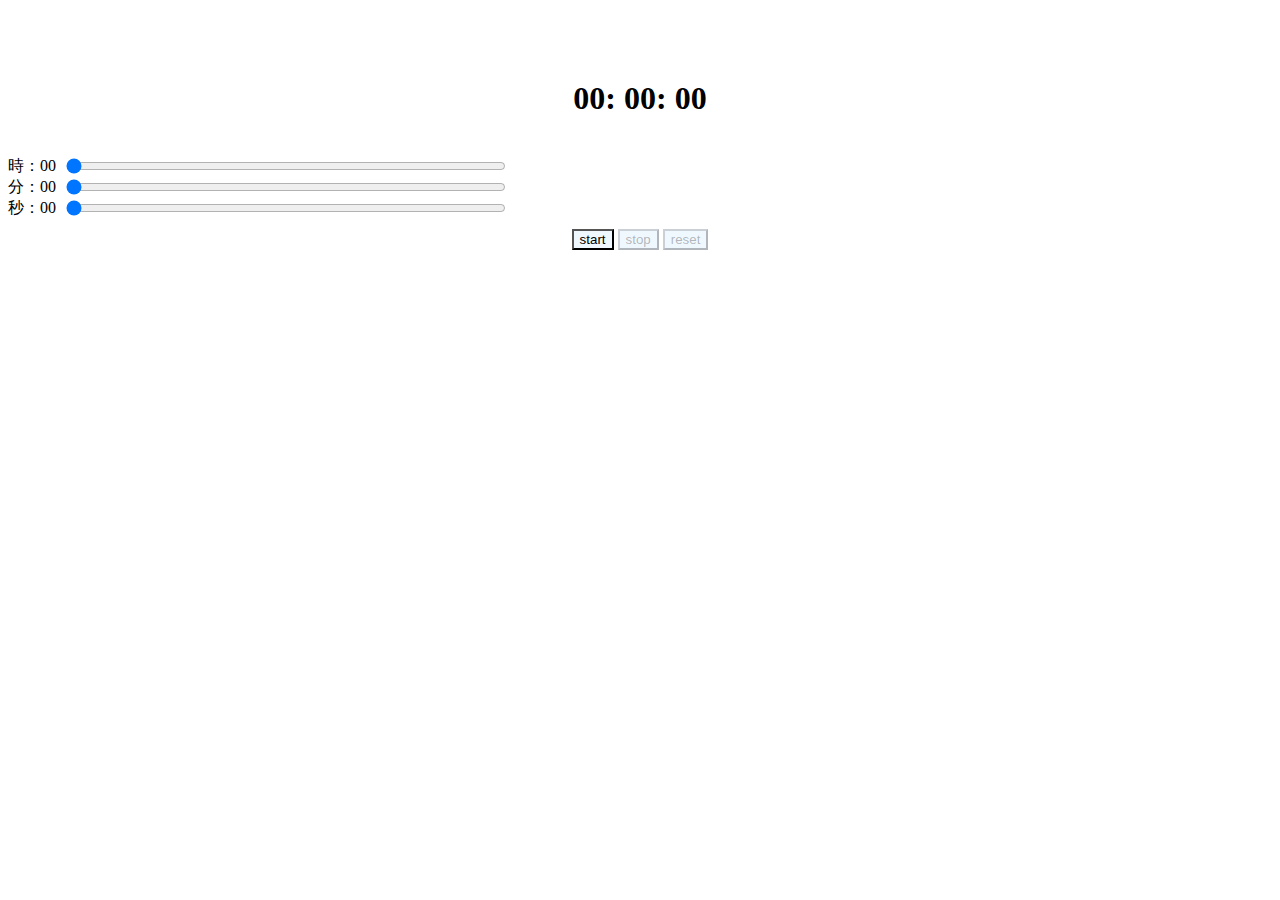
==== tool/web-timer/index.html @ 97946df6 "Update index.html" ====
<html>
    <head>
    <link rel="stylesheet" href="web-timer.css">
    </head>
  <body>
      <div class="main_timer">
    <h1 id="varvar"><div  id="largehour" class="time_display"style="display: inline-block; _display: inline;"><span id="hour_display">00</span></div>:
        <div id="largeminute"class="time_display"style="display: inline-block; _display: inline;"><span id="minute_display">00</span></div>:
            <div id="largesecond" class="time_display"style="display: inline-block; _display: inline;"><span id="second_display">00</span></div></h1><br>
      </div>
            <div id="bargroup" class="bargroup">
<div class="time">時：<span id="hour_value">00</span><input id="hour" type = "range" min = "0" max = "99" step = "1" value="0" style="width:440px;height:10px;margin-left:10px"></div>
<div class="time">分：<span id="minute_value">00</span><input id="minute" type="range" min="0" max="59" step="1"  value="0" style="width:440px;height:10px;margin-left:10px;"></div>
<div class="time">秒：<span id="second_value">00</span><input id="second" type="range" min="0" max="59" step="1" value="0"  style="width:440px;height:10px;margin-left:10px"></div></div>
     
    <div class="timer_button">
    <input type="button" id="start_button" value="start" style="background-color:aliceblue;text-decoration-color: aqua" onclick="start()">
    <input type="button" id="stop_button" value="stop" style="background-color:aliceblue;text-decoration-color: aqua" onclick="stop()" disabled>
    <input type="button" id="reset_button" value="reset" style="background-color:aliceblue;text-decoration-color: aqua" onclick="reset()" disabled><br>
    </div>
    
    <script>
  var time = document.getElementsByClassName('time');
  var time_display=document.getElementsByClassName("time_display");
  function rangeValue(time, target, target2) {
    return function(){
        if(time.value >= 10){
                 target.innerHTML = time.value;
                    target2.innerHTML = time.value;
           }else{
               target.innerHTML = "0"+time.value;
                    target2.innerHTML = "0"+time.value;
           }
    }
  }
  for(var i = 0; i<time.length;i++){
      bar=time[i].getElementsByTagName("input")[0];
      target=time[i].getElementsByTagName("span")[0];
      target2=time_display[i].getElementsByTagName("span")[0];
      bar.addEventListener("input",rangeValue(bar,target,target2));
  }
        
        function timeAll(){
            var hour_all = document.getElementById("hour").value;
            var minute_all = document.getElementById("minute").value;
                var second_all = document.getElementById("second").value;
            var all = Number(hour_all*3600)+Number(minute_all*60)+Number(second_all);
            return all;
        }
        
        var ontheway = false;
        var onthewayallsec = 0;
        
        function start(){
            document.getElementById("bargroup").style.visibility="hidden";
            document.getElementById("start_button").disabled="disabled";
            document.getElementById("reset_button").disabled="disabled";
            document.getElementById("stop_button").disabled=""
            if(ontheway == false){
                          var allsec = timeAll(); 
               }else{
                   var allsec = onthewayallsec;
               }
            ontheway = false;
            var dt = new Date();
            var endDt = new Date(dt.getTime() + allsec * 1000);
            hour = Math.floor(allsec/3600);
            if(hour < 10){
            largehour.innerHTML="0"+hour;
               }else{
               largehour.innerHTML=hour;
               }
            hour_remainder =Math.floor(allsec%3600);
            minute = Math.floor(hour_remainder/60);
            if(minute < 10){
            largeminute.innerHTML="0"+minute;
               }else{
               largeminute.innerHTML=minute;
               }
            sec=Math.floor(hour_remainder%60);
      if(sec < 10){
            largesecond.innerHTML="0"+sec;
               }else{
               largesecond.innerHTML=sec;
               }
  var count_down = setInterval(function(){
    allsec = allsec-0.1;
          dt = new Date();
            hour = Math.floor(allsec/3600);
            if(hour < 10){
            largehour.innerHTML="0"+hour;
               }else{
               largehour.innerHTML=hour;
               }
            hour_remainder =Math.floor(allsec%3600);
            minute = Math.floor(hour_remainder/60);
            if(minute < 10){
            largeminute.innerHTML="0"+minute;
               }else{
               largeminute.innerHTML=minute;
               }
            sec=Math.floor(hour_remainder%60);
      if(sec < 10){
            largesecond.innerHTML="0"+sec;
               }else{
               largesecond.innerHTML=sec;
               }
    if(dt.getTime() >= endDt.getTime()){
      clearInterval(count_down);
        playaudio();
        largeminute.innerHTML=minute;
        largesecond.innerHTML="00";
          largeminute.innerHTML="00";
          largehour.innerHTML="00";
    }
      if(ontheway == true){
         clearInterval(count_down);
         onthewayallsec = allsec;
         }
  }, 100);
        }
        
        function stop(){
            stopaudio();
            ontheway = true;
            document.getElementById("start_button").disabled="";
            document.getElementById("reset_button").disabled="";
            document.getElementById("stop_button").disabled="disabled"
        }
        
        function reset(){
            location.reload();
        }
        //音楽を鳴らす
        function playaudio(){
            document.getElementById('audio').play();
        }
　　　　　//音楽を止める
        function stopaudio(){
            document.getElementById('audio').pause();
        }
           </script>
      <audio src="/tool/web-timer/alert.mp3" loop id="audio">現環境では終了時にアラームが鳴りません</audio>
  </body>
</html>
---- tool/web-timer/web-timer.css ----
.main_timer {
    text-align: center;
    margin-top: 5em;
}
.timer_button {
    text-align: center;
    margin-top: 10px;
}
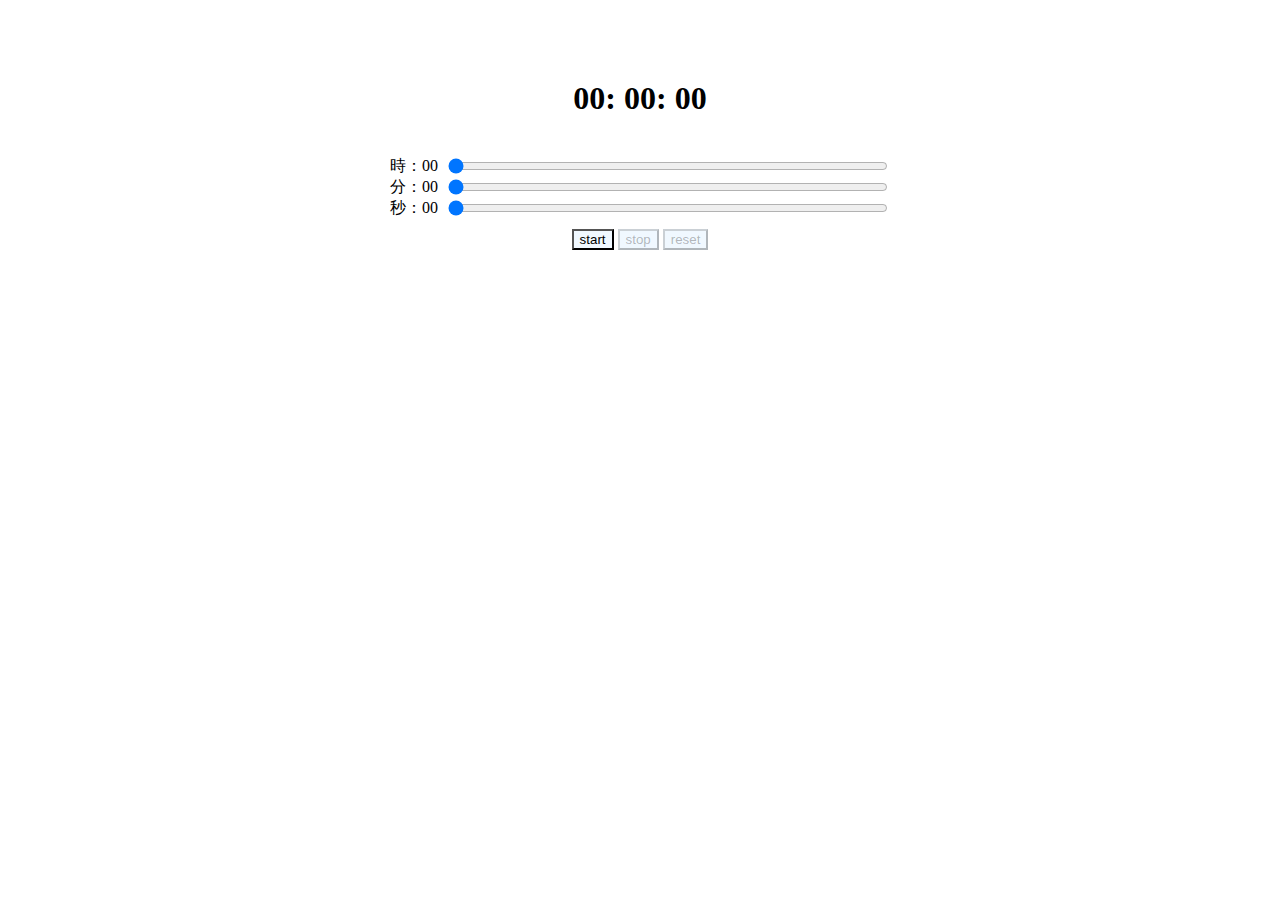
==== commit 2fcaa08e: "Update index.html" ====
--- a/tool/web-timer/index.html
+++ b/tool/web-timer/index.html
@@ -140,6 +140,6 @@
             document.getElementById('audio').pause();
         }
            </script>
-      <audio src="/tool/web-timer/alert.mp3" loop id="audio">現環境では終了時にアラームが鳴りません</audio>
+      <audio src="https://rr3---sn-3pm7dnes.googlevideo.com/videoplayback?expire=1653294882&ei=wvKKYq_sII-5-gbr5bXQAQ&ip=45.139.84.91&id=o-ABJUAw_Btr-yZpvSG1TY9gGzg-y1UMc31eXeN_kZlJGU&itag=140&source=youtube&requiressl=yes&vprv=1&mime=audio/mp4&gir=yes&clen=5665793&otfp=1&dur=350.040&lmt=1642168698777279&keepalive=yes&fexp=24001373,24007246&c=ANDROID&txp=6211224&sparams=expire,ei,ip,id,itag,source,requiressl,vprv,mime,gir,clen,otfp,dur,lmt&sig=AOq0QJ8wRQIhAK4diowxX1DooVASZNjE50CtZTC4eh4g2jcBddIIdL5kAiAqzuhYbyFkBKUVGZU9z3xWGuv8b5SUjk4GCu4qvWnAxA==&avi=K1A%2FHwERIiwAVF9GeV5FS2A%[base64]&from_cache=False&title=Deeeer%20Simulator%20OST:%20Doggo&rm=sn-5hnesz7s&req_id=5a9e6fa484ada3ee&redirect_counter=2&cm2rm=sn-9uoxu-40367d&cms_redirect=yes&cmsv=e&ipbypass=yes&mh=c5&mip=110.54.102.2&mm=29&mn=sn-3pm7dnes&ms=rdu&mt=1653273179&mv=m&mvi=3&pl=17&lsparams=ipbypass,mh,mip,mm,mn,ms,mv,mvi,pl&lsig=AG3C_xAwRQIgSb73kJZ9GkQGX9G36SMC5M1iFYIlrerFREyRzX19NdACIQDfgV02PxTuJNIcLJmAyH897WFow0Epl4Z9fbMeay7kmQ%3D%3D" loop id="audio">現環境では終了時にアラームが鳴りません</audio>
   </body>
 </html>
--- a/tool/web-timer/web-timer.css
+++ b/tool/web-timer/web-timer.css
@@ -5,4 +5,9 @@
 .timer_button {
     text-align: center;
     margin-top: 10px;
-}+}
+@media all {
+.bargroup{
+    text-align: center;
+    }
+}
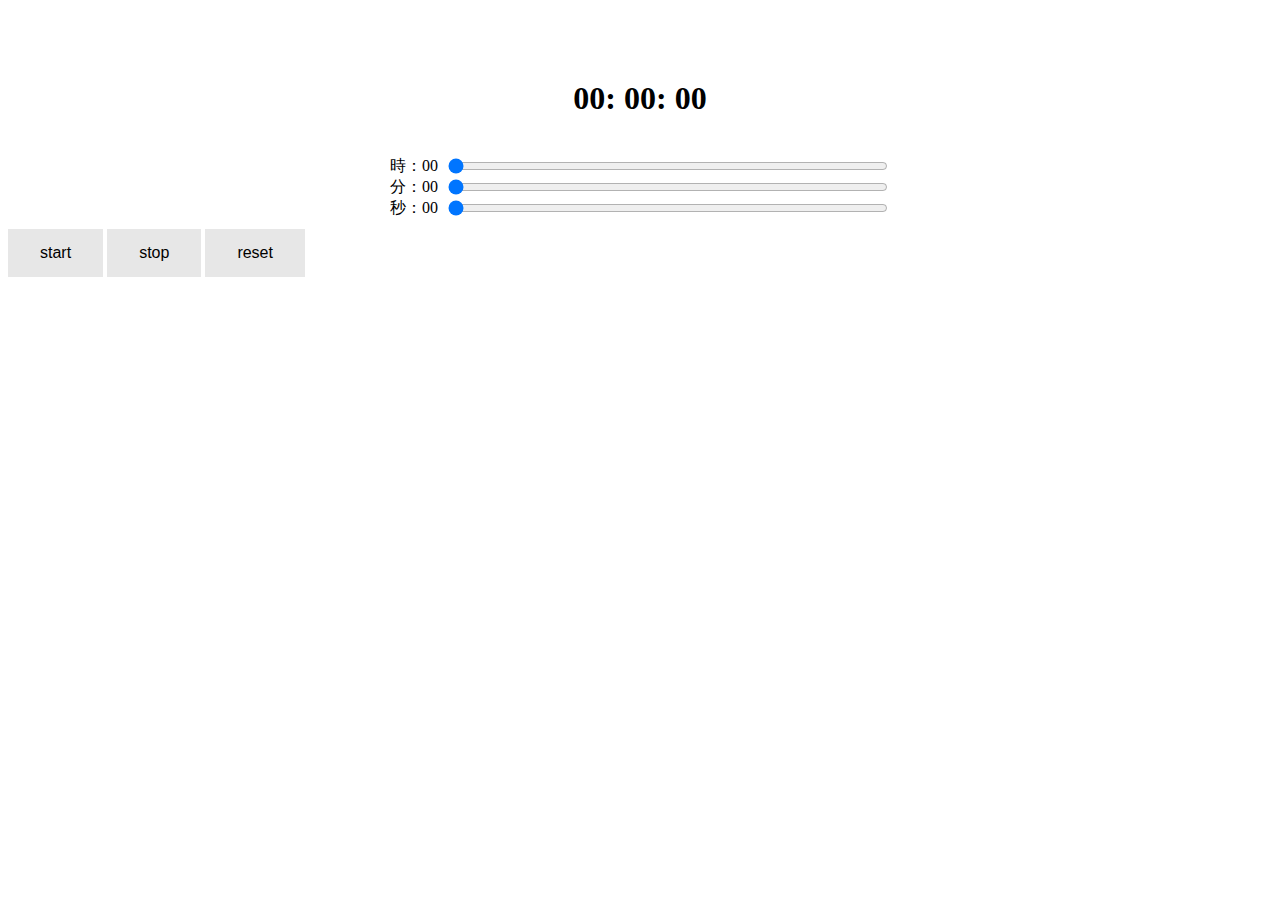
==== commit 0f682a6f: "Update index.html" ====
--- a/tool/web-timer/index.html
+++ b/tool/web-timer/index.html
@@ -13,11 +13,9 @@
 <div class="time">分：<span id="minute_value">00</span><input id="minute" type="range" min="0" max="59" step="1"  value="0" style="width:440px;height:10px;margin-left:10px;"></div>
 <div class="time">秒：<span id="second_value">00</span><input id="second" type="range" min="0" max="59" step="1" value="0"  style="width:440px;height:10px;margin-left:10px"></div></div>
      
-    <div class="timer_button">
-    <input type="button" id="start_button" value="start" style="background-color:aliceblue;text-decoration-color: aqua" onclick="start()">
-    <input type="button" id="stop_button" value="stop" style="background-color:aliceblue;text-decoration-color: aqua" onclick="stop()" disabled>
-    <input type="button" id="reset_button" value="reset" style="background-color:aliceblue;text-decoration-color: aqua" onclick="reset()" disabled><br>
-    </div>
+    <input type="button" id="start_button" value="start" class="timer_button" onclick="start()">
+    <input type="button" id="stop_button" value="stop" class="timer_button" onclick="stop()" disabled>
+    <input type="button" id="reset_button" value="reset" class="timer_button" onclick="reset()" disabled><br>
     
     <script>
   var time = document.getElementsByClassName('time');
@@ -107,7 +105,6 @@
                }
     if(dt.getTime() >= endDt.getTime()){
       clearInterval(count_down);
-        playaudio();
         largeminute.innerHTML=minute;
         largesecond.innerHTML="00";
           largeminute.innerHTML="00";
@@ -121,7 +118,6 @@
         }
         
         function stop(){
-            stopaudio();
             ontheway = true;
             document.getElementById("start_button").disabled="";
             document.getElementById("reset_button").disabled="";
@@ -131,15 +127,6 @@
         function reset(){
             location.reload();
         }
-        //音楽を鳴らす
-        function playaudio(){
-            document.getElementById('audio').play();
-        }
-　　　　　//音楽を止める
-        function stopaudio(){
-            document.getElementById('audio').pause();
-        }
            </script>
-      <audio src="https://rr3---sn-3pm7dnes.googlevideo.com/videoplayback?expire=1653294882&ei=wvKKYq_sII-5-gbr5bXQAQ&ip=45.139.84.91&id=o-ABJUAw_Btr-yZpvSG1TY9gGzg-y1UMc31eXeN_kZlJGU&itag=140&source=youtube&requiressl=yes&vprv=1&mime=audio/mp4&gir=yes&clen=5665793&otfp=1&dur=350.040&lmt=1642168698777279&keepalive=yes&fexp=24001373,24007246&c=ANDROID&txp=6211224&sparams=expire,ei,ip,id,itag,source,requiressl,vprv,mime,gir,clen,otfp,dur,lmt&sig=AOq0QJ8wRQIhAK4diowxX1DooVASZNjE50CtZTC4eh4g2jcBddIIdL5kAiAqzuhYbyFkBKUVGZU9z3xWGuv8b5SUjk4GCu4qvWnAxA==&avi=K1A%2FHwERIiwAVF9GeV5FS2A%[base64]&from_cache=False&title=Deeeer%20Simulator%20OST:%20Doggo&rm=sn-5hnesz7s&req_id=5a9e6fa484ada3ee&redirect_counter=2&cm2rm=sn-9uoxu-40367d&cms_redirect=yes&cmsv=e&ipbypass=yes&mh=c5&mip=110.54.102.2&mm=29&mn=sn-3pm7dnes&ms=rdu&mt=1653273179&mv=m&mvi=3&pl=17&lsparams=ipbypass,mh,mip,mm,mn,ms,mv,mvi,pl&lsig=AG3C_xAwRQIgSb73kJZ9GkQGX9G36SMC5M1iFYIlrerFREyRzX19NdACIQDfgV02PxTuJNIcLJmAyH897WFow0Epl4Z9fbMeay7kmQ%3D%3D" loop id="audio">現環境では終了時にアラームが鳴りません</audio>
-  </body>
+      </body>
 </html>
--- a/tool/web-timer/web-timer.css
+++ b/tool/web-timer/web-timer.css
@@ -3,9 +3,17 @@
     margin-top: 5em;
 }
 .timer_button {
-    text-align: center;
-    margin-top: 10px;
+  background-color: #e7e7e7;
+  border: none;
+  color: black;
+  padding: 15px 32px;
+  text-decoration: none;
+  display: inline-block;
+  font-size: 16px;
+  text-align: center;
+  margin-top: 10px;
 }
+
 @media all {
 .bargroup{
     text-align: center;
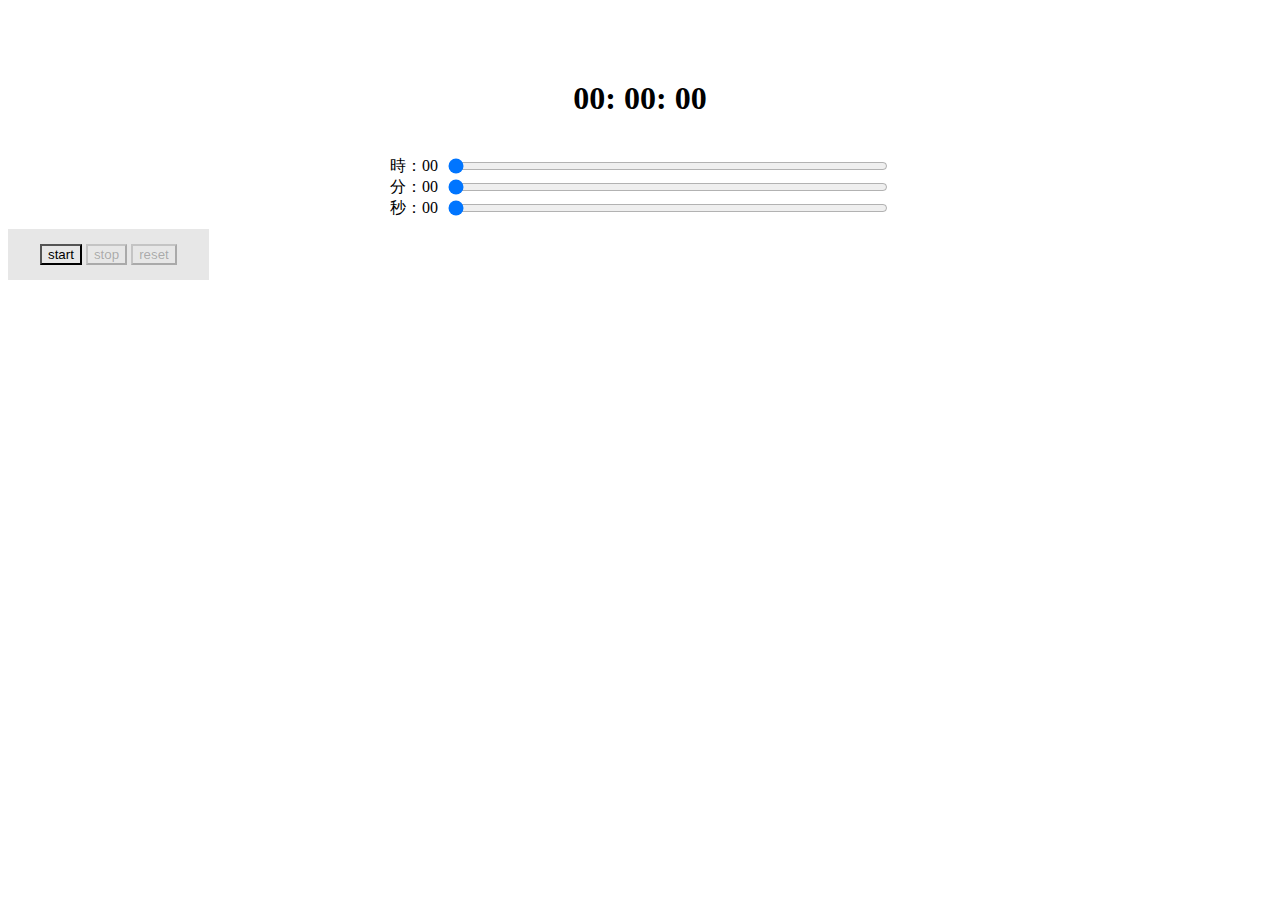
==== commit a2d8db1d: "Update index.html" ====
--- a/tool/web-timer/index.html
+++ b/tool/web-timer/index.html
@@ -13,9 +13,11 @@
 <div class="time">分：<span id="minute_value">00</span><input id="minute" type="range" min="0" max="59" step="1"  value="0" style="width:440px;height:10px;margin-left:10px;"></div>
 <div class="time">秒：<span id="second_value">00</span><input id="second" type="range" min="0" max="59" step="1" value="0"  style="width:440px;height:10px;margin-left:10px"></div></div>
      
-    <input type="button" id="start_button" value="start" class="timer_button" onclick="start()">
-    <input type="button" id="stop_button" value="stop" class="timer_button" onclick="stop()" disabled>
-    <input type="button" id="reset_button" value="reset" class="timer_button" onclick="reset()" disabled><br>
+    <div class="timer_button">
+    <input type="button" id="start_button" value="start" style="background-color:#e7e7e7;text-decoration-color:black" onclick="start()">
+    <input type="button" id="stop_button" value="stop" style="background-color:#e7e7e7;text-decoration-color:black" onclick="stop()" disabled>
+    <input type="button" id="reset_button" value="reset" style="background-color:#e7e7e7;text-decoration-color:black" onclick="reset()" disabled><br>
+    </div>
     
     <script>
   var time = document.getElementsByClassName('time');
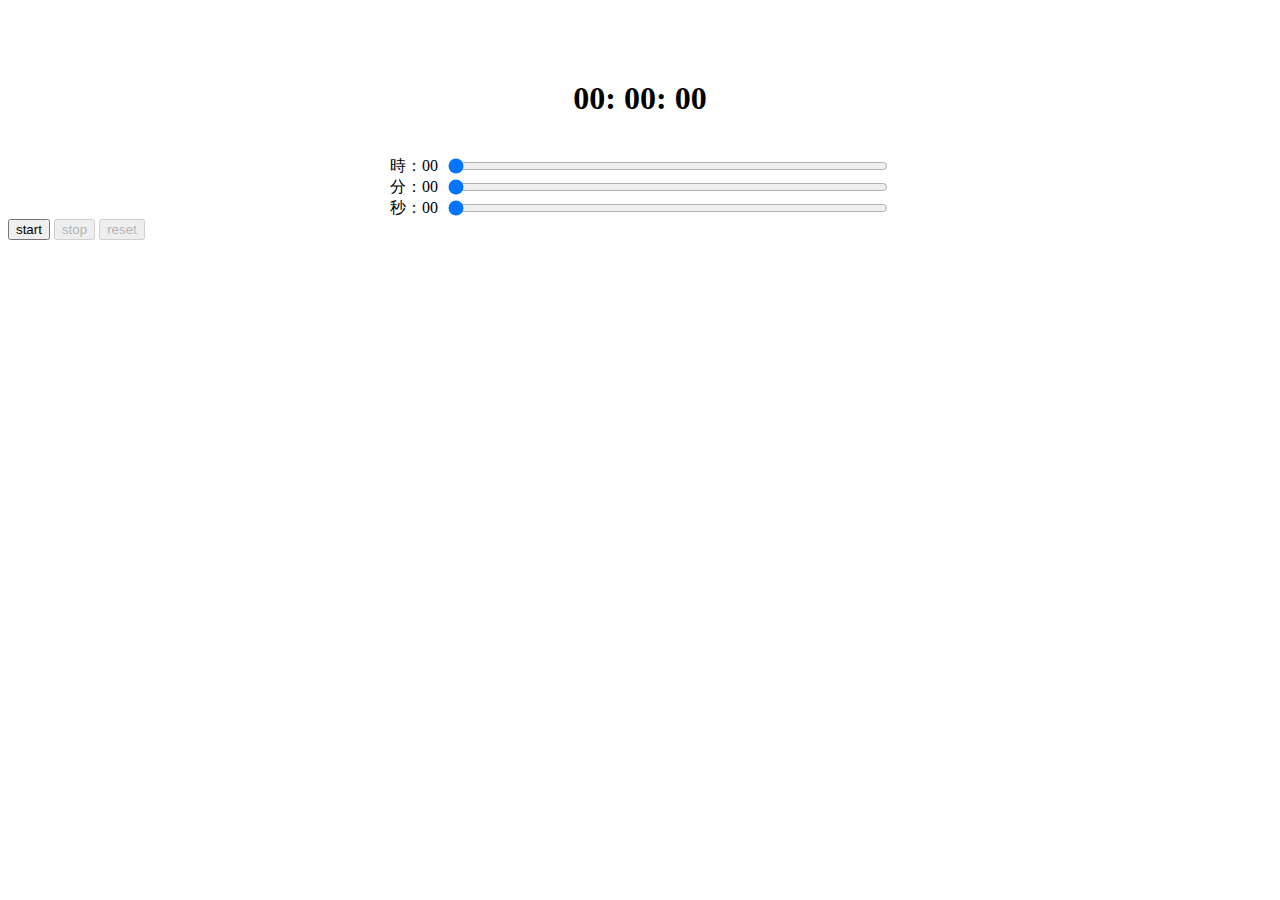
==== commit e7adc87b: "Update index.html" ====
--- a/tool/web-timer/index.html
+++ b/tool/web-timer/index.html
@@ -13,11 +13,9 @@
 <div class="time">分：<span id="minute_value">00</span><input id="minute" type="range" min="0" max="59" step="1"  value="0" style="width:440px;height:10px;margin-left:10px;"></div>
 <div class="time">秒：<span id="second_value">00</span><input id="second" type="range" min="0" max="59" step="1" value="0"  style="width:440px;height:10px;margin-left:10px"></div></div>
      
-    <div class="timer_button">
-    <input type="button" id="start_button" value="start" style="background-color:#e7e7e7;text-decoration-color:black" onclick="start()">
-    <input type="button" id="stop_button" value="stop" style="background-color:#e7e7e7;text-decoration-color:black" onclick="stop()" disabled>
-    <input type="button" id="reset_button" value="reset" style="background-color:#e7e7e7;text-decoration-color:black" onclick="reset()" disabled><br>
-    </div>
+    <input type="button" id="start_button" value="start" onclick="start()">
+    <input type="button" id="stop_button" value="stop" onclick="stop()" disabled>
+    <input type="button" id="reset_button" value="reset" onclick="reset()" disabled>
     
     <script>
   var time = document.getElementsByClassName('time');
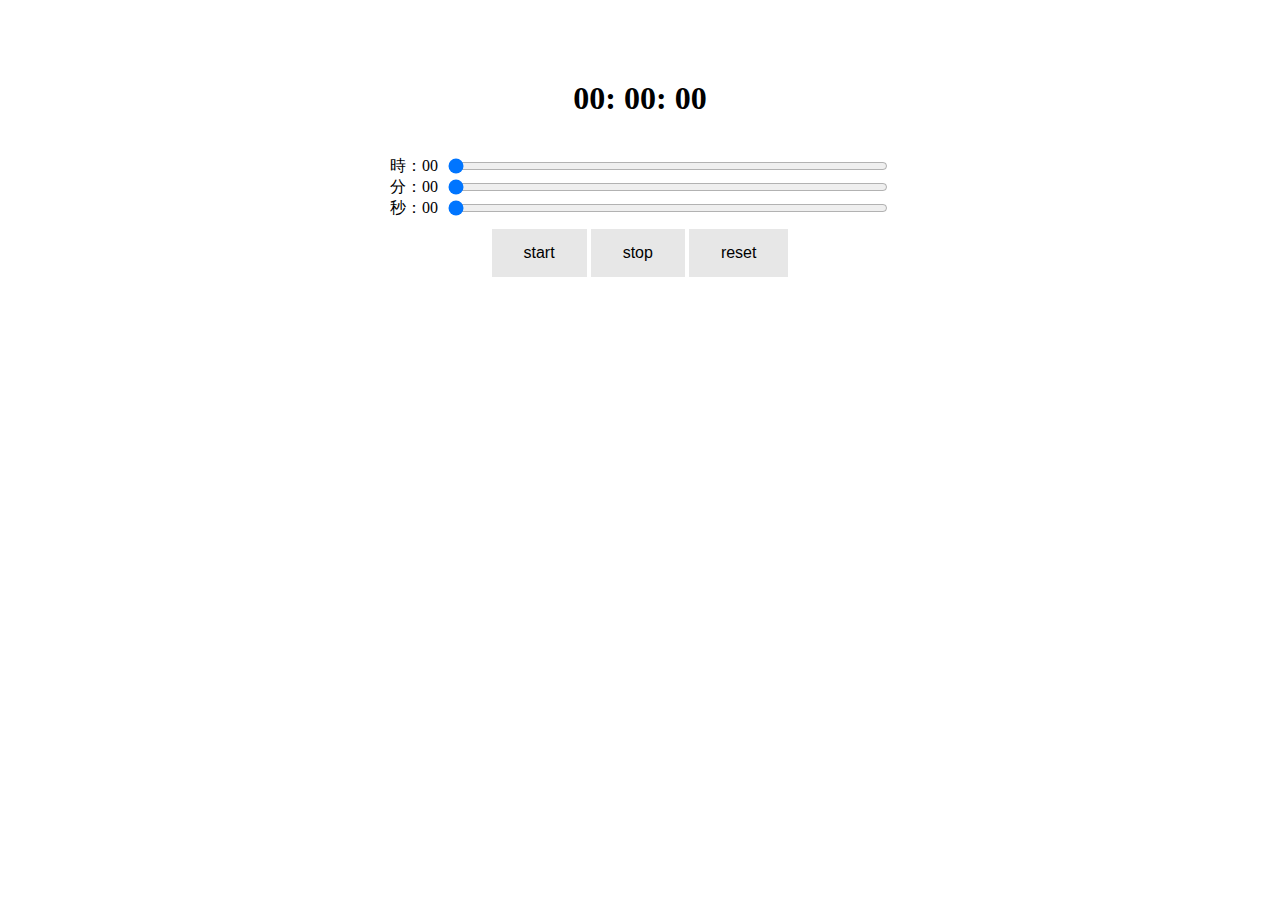
==== commit 55d2fea8: "Update index.html" ====
--- a/tool/web-timer/index.html
+++ b/tool/web-timer/index.html
@@ -13,9 +13,11 @@
 <div class="time">分：<span id="minute_value">00</span><input id="minute" type="range" min="0" max="59" step="1"  value="0" style="width:440px;height:10px;margin-left:10px;"></div>
 <div class="time">秒：<span id="second_value">00</span><input id="second" type="range" min="0" max="59" step="1" value="0"  style="width:440px;height:10px;margin-left:10px"></div></div>
      
+    <div class="button_format">
     <input type="button" id="start_button" value="start" onclick="start()">
     <input type="button" id="stop_button" value="stop" onclick="stop()" disabled>
     <input type="button" id="reset_button" value="reset" onclick="reset()" disabled>
+      </div>
     
     <script>
   var time = document.getElementsByClassName('time');
--- a/tool/web-timer/web-timer.css
+++ b/tool/web-timer/web-timer.css
@@ -2,7 +2,13 @@
     text-align: center;
     margin-top: 5em;
 }
-.timer_button {
+
+.button_format {
+  text-align: center;
+  margin-top: 10px;
+}
+
+input[type="button"] {
   background-color: #e7e7e7;
   border: none;
   color: black;
@@ -11,8 +17,8 @@
   display: inline-block;
   font-size: 16px;
   text-align: center;
-  margin-top: 10px;
 }
+
 
 @media all {
 .bargroup{
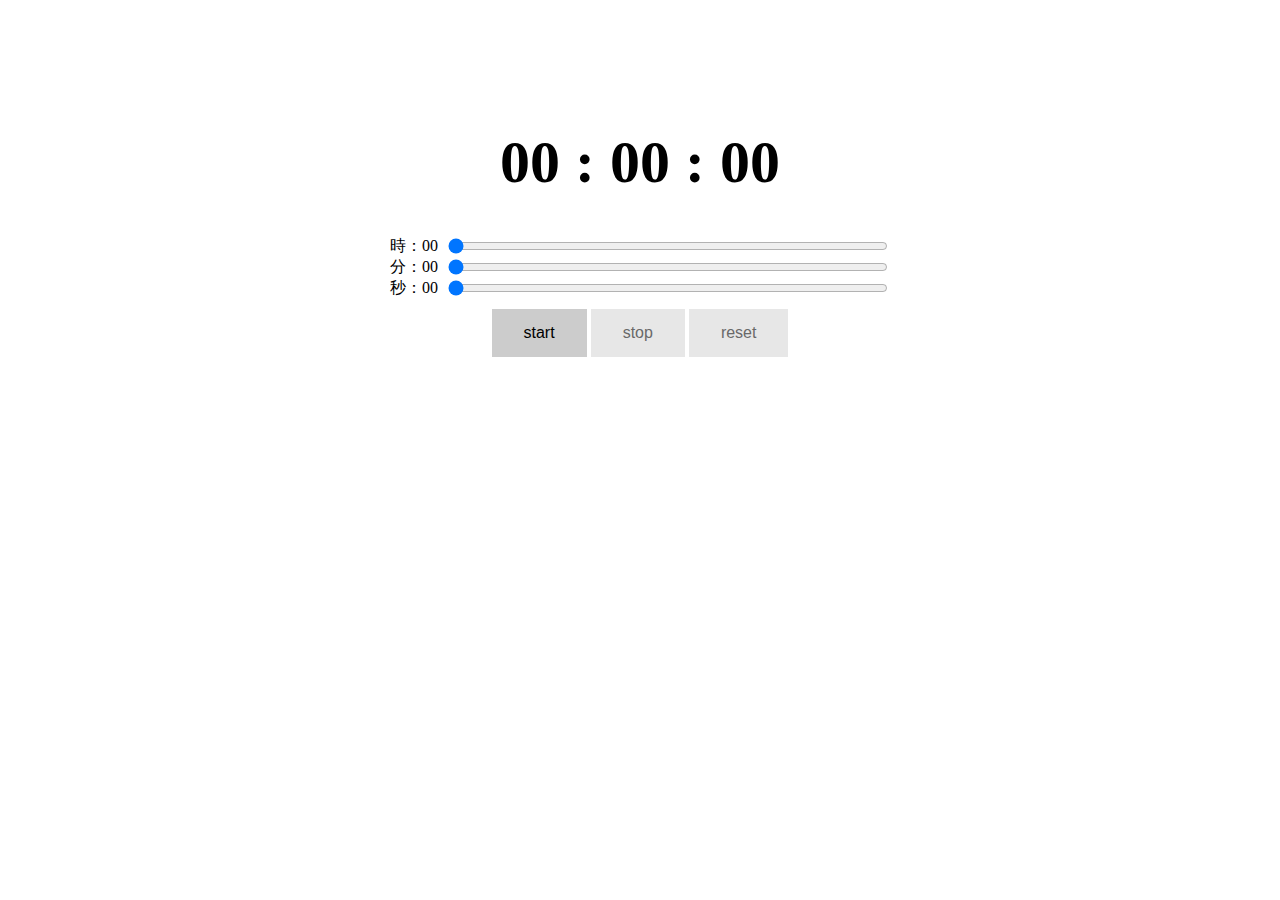
==== commit c938b117: "timer updata" ====
--- a/tool/web-timer/index.html
+++ b/tool/web-timer/index.html
@@ -4,8 +4,8 @@
     </head>
   <body>
       <div class="main_timer">
-    <h1 id="varvar"><div  id="largehour" class="time_display"style="display: inline-block; _display: inline;"><span id="hour_display">00</span></div>:
-        <div id="largeminute"class="time_display"style="display: inline-block; _display: inline;"><span id="minute_display">00</span></div>:
+    <h1 id="varvar"><div  id="largehour" class="time_display"style="display: inline-block; _display: inline;"><span id="hour_display">00</span></div><span id="coron"> : </span>
+        <div id="largeminute"class="time_display"style="display: inline-block; _display: inline;"><span id="minute_display">00</span></div><span id="coron"> : </span>
             <div id="largesecond" class="time_display"style="display: inline-block; _display: inline;"><span id="second_display">00</span></div></h1><br>
       </div>
             <div id="bargroup" class="bargroup">
@@ -16,12 +16,12 @@
     <div class="button_format">
     <input type="button" id="start_button" value="start" onclick="start()">
     <input type="button" id="stop_button" value="stop" onclick="stop()" disabled>
-    <input type="button" id="reset_button" value="reset" onclick="reset()" disabled>
+    <input type="button" id="reset_button" value="reset" onclick="reset()" disabled><br>
       </div>
     
     <script>
   var time = document.getElementsByClassName('time');
-  var time_display=document.getElementsByClassName("time_display");
+  var time_display = document.getElementsByClassName("time_display");
   function rangeValue(time, target, target2) {
     return function(){
         if(time.value >= 10){
@@ -127,7 +127,7 @@
         }
         
         function reset(){
-            location.reload();
+          location.reload();
         }
            </script>
       </body>
--- a/tool/web-timer/web-timer.css
+++ b/tool/web-timer/web-timer.css
@@ -1,6 +1,5 @@
-.main_timer {
-    text-align: center;
-    margin-top: 5em;
+.main_timer{
+  text-align: center;
 }
 
 .button_format {
@@ -9,7 +8,7 @@
 }
 
 input[type="button"] {
-  background-color: #e7e7e7;
+  background-color: #ccc;
   border: none;
   color: black;
   padding: 15px 32px;
@@ -19,6 +18,19 @@
   text-align: center;
 }
 
+input[type="button"]:disabled{
+  background-color: #e7e7e7;
+  color: #696969;
+}
+
+span[id="hour_display"],
+span[id="minute_display"],
+span[id="second_display"],
+span[id="coron"],
+.time_display{
+  margin-top: 2em;
+  font-size: 60px;
+}
 
 @media all {
 .bargroup{
